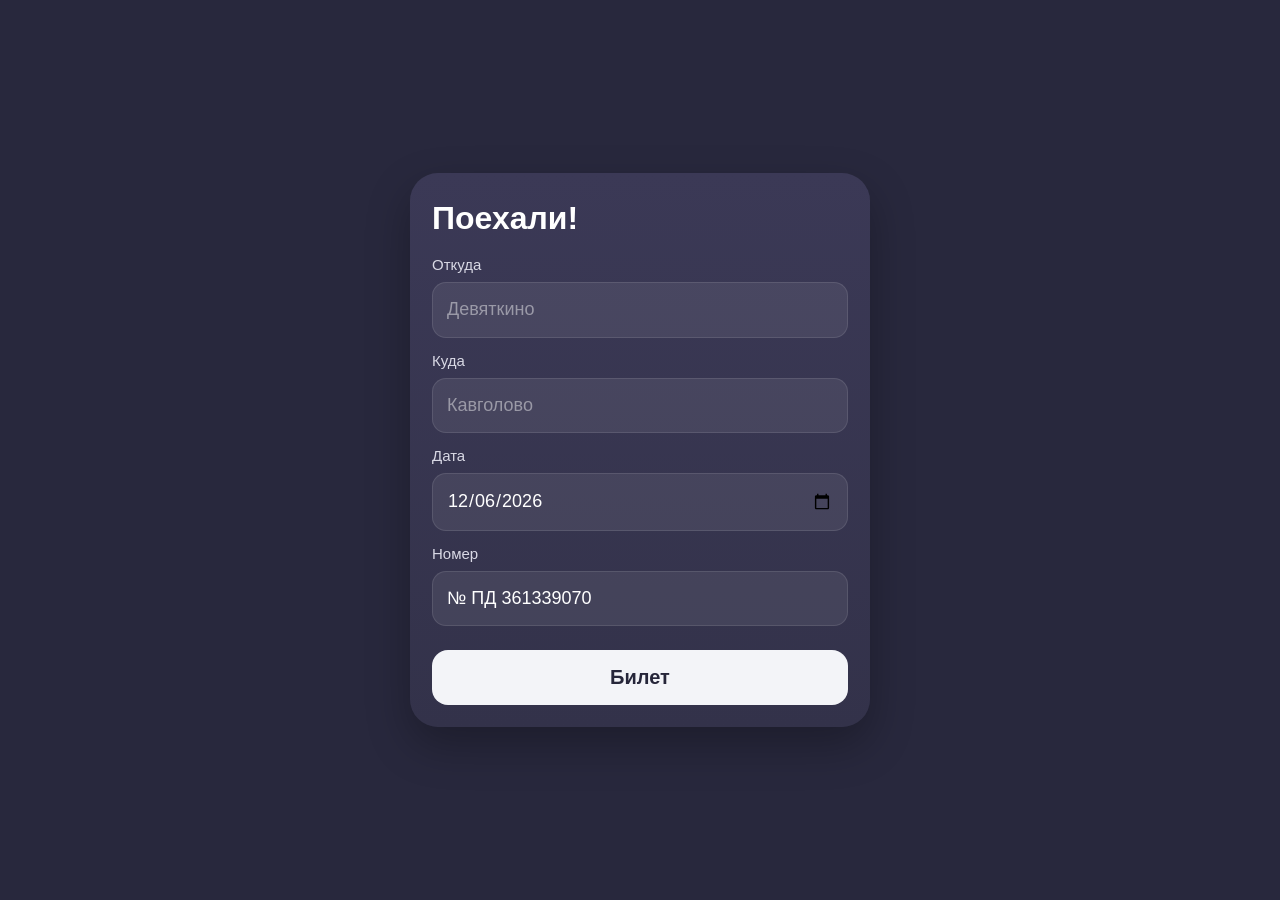
==== index.html @ 2f19ac5f "fix" ====
<!doctype html>
<html lang="ru">
  <head>
    <meta charset="utf-8">
    <meta name="viewport" content="width=device-width, initial-scale=1, viewport-fit=cover">
    <title>Настройка билета</title>
    <link rel="stylesheet" href="styles.css">
  </head>
  <body class="setup-page">
    <main class="setup-shell">
      <section class="setup-card">
        <h1 class="setup-title">Поехали!</h1>
        <form class="setup-form" id="ticket-form" action="ticket.html">
          <label class="field">
            <span class="field-label">Откуда</span>
            <input class="field-input" id="from" name="from" type="text" placeholder="Девяткино" autocomplete="off">
          </label>

          <label class="field">
            <span class="field-label">Куда</span>
            <input class="field-input" id="to" name="to" type="text" placeholder="Кавголово" autocomplete="off">
          </label>

          <label class="field">
            <span class="field-label">Дата</span>
            <input class="field-input" id="date" name="date" type="date">
          </label>

          <label class="field">
            <span class="field-label">Номер</span>
            <input class="field-input" id="number" name="number" type="text" value="№ ПД 361339070" autocomplete="off">
          </label>

          <button class="primary-button" type="submit">Билет</button>
        </form>
      </section>
    </main>

    <script src="app.js"></script>
  </body>
</html>
---- styles.css ----
:root {
  --bg: #28283d;
  --panel: #33324a;
  --panel-2: #3b3956;
  --text: #ffffff;
  --muted: #d9d9e5;
  --line: #42415e;
  --button: #f3f4f8;
  --button-text: #26263a;
  --screen-width: min(100vw, 591px);
  --screen-height: calc(var(--screen-width) * 1209 / 591);
  --font: -apple-system, BlinkMacSystemFont, "SF Pro Display", "SF Pro Text",
    "Segoe UI", sans-serif;
}

* {
  box-sizing: border-box;
}

html,
body {
  margin: 0;
  min-height: 100%;
  background: var(--bg);
  color: var(--text);
  font-family: var(--font);
}

body {
  min-height: 100svh;
}

.setup-page {
  display: flex;
  align-items: center;
  justify-content: center;
  padding: 24px 16px;
}

.setup-shell {
  width: min(100%, 460px);
}

.setup-card {
  background: linear-gradient(180deg, var(--panel-2) 0%, var(--panel) 100%);
  border-radius: 28px;
  box-shadow: 0 18px 44px rgba(0, 0, 0, 0.28);
  padding: 28px 22px 22px;
}

.setup-title {
  margin: 0 0 20px;
  font-size: 32px;
  line-height: 1.1;
  font-weight: 700;
}

.setup-form {
  display: grid;
  gap: 14px;
}

.field {
  display: grid;
  gap: 8px;
}

.field-label {
  font-size: 15px;
  line-height: 1.2;
  color: var(--muted);
}

.field-input {
  width: 100%;
  border: 1px solid rgba(255, 255, 255, 0.1);
  border-radius: 14px;
  background: rgba(255, 255, 255, 0.08);
  color: var(--text);
  font: inherit;
  font-size: 18px;
  line-height: 1.2;
  padding: 16px 14px;
  appearance: none;
  -webkit-appearance: none;
}

.field-input::placeholder {
  color: rgba(255, 255, 255, 0.45);
}

.primary-button {
  margin-top: 10px;
  border: 0;
  border-radius: 16px;
  background: var(--button);
  color: var(--button-text);
  font: inherit;
  font-size: 20px;
  font-weight: 700;
  padding: 16px 18px;
}

.ticket-page {
  display: flex;
  justify-content: center;
  background: #28283d;
}

.ticket-shell {
  width: 100%;
  display: flex;
  justify-content: center;
}

.ticket-screen {
  position: relative;
  width: var(--screen-width);
  height: var(--screen-height);
  background: url("img/background.png") center top / 100% 100% no-repeat;
  overflow: hidden;
}

.back-hitbox {
  position: absolute;
  left: 0;
  top: 0;
  width: calc(200 / 591 * 100%);
  height: calc(72 / 1209 * 100%);
  z-index: 3;
}

.ticket-overlay {
  position: absolute;
  left: calc(24 / 591 * 100%);
  right: calc(24 / 591 * 100%);
  color: #ffffff;
  letter-spacing: 0;
  z-index: 2;
}

.ticket-route {
  top: calc(110 / 1209 * 100%);
  font-size: calc(var(--screen-width) * 25 / 591);
  line-height: 1.12;
  font-weight: 700;
}

.ticket-direction {
  top: calc((158 / 1209 * 100%) + 6px);
  left: calc((24 / 591 * 100%) + 1px);
  font-size: calc(var(--screen-width) * 18 / 591);
  line-height: 1.17;
  font-weight: 400;
  color: #dee0ef;
  max-width: calc(520 / 591 * 100%);
}

.ticket-purchased {
  top: calc((735 / 1209 * 100%) - 5px);
  font-size: calc(var(--screen-width) * 15.12 / 591);
  line-height: 1.18;
  color: #a9a7ba;
  font-weight: 400;
  right: calc(188 / 591 * 100%);
}

.qr-hitbox {
  position: absolute;
  left: calc(23 / 591 * 100%);
  top: calc(326 / 1209 * 100%);
  width: calc(544 / 591 * 100%);
  height: calc(209 / 1209 * 100%);
  padding: 0;
  border: 0;
  background: transparent;
  cursor: pointer;
}

.qr-animation {
  display: none;
  width: 100%;
  height: 100%;
}

.qr-animation.is-visible {
  display: block;
}

@media (max-width: 591px) {
  .setup-page {
    align-items: flex-start;
    padding: max(16px, env(safe-area-inset-top)) 12px 20px;
  }

  .setup-card {
    border-radius: 22px;
    padding: 24px 18px 18px;
  }
}
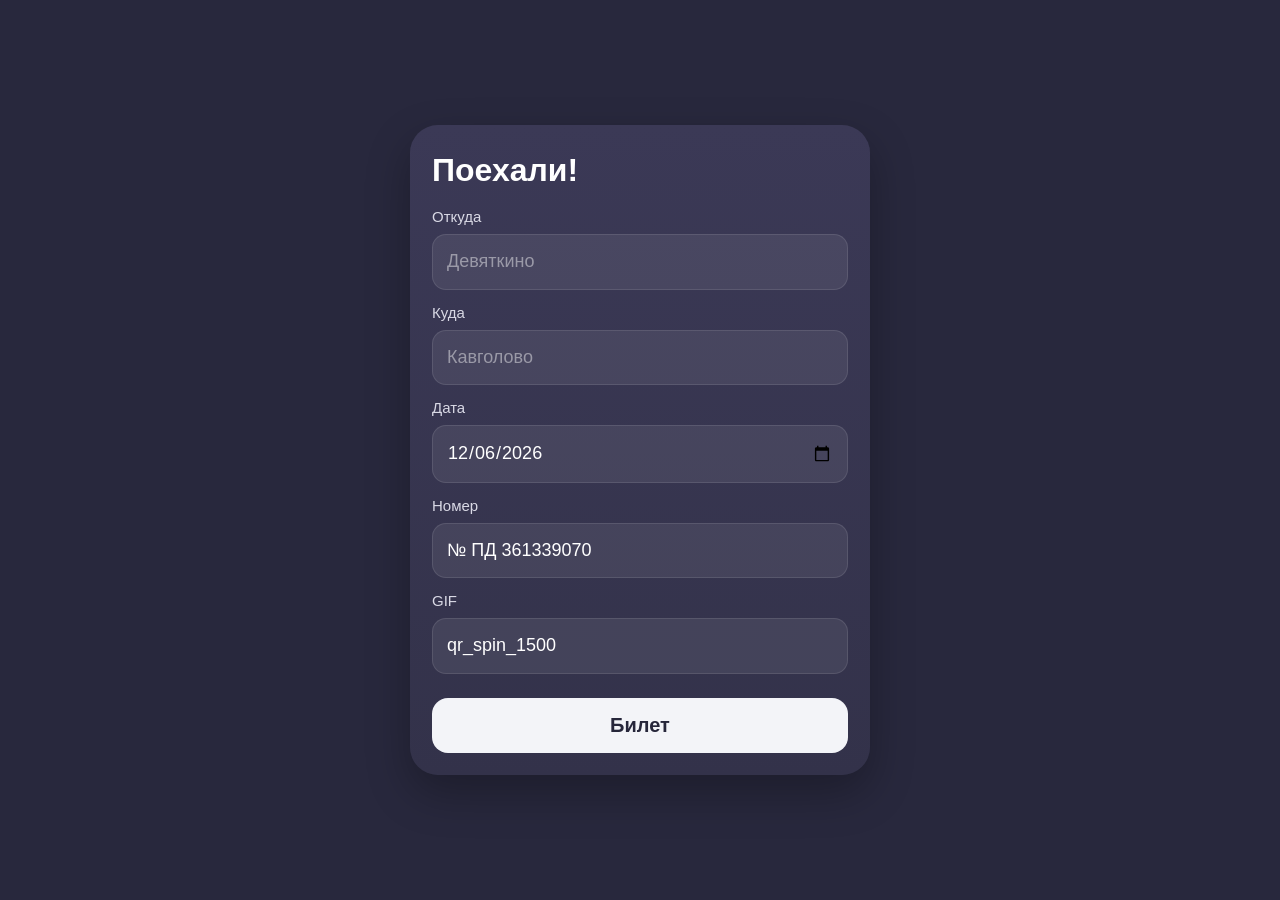
==== commit 839c7a9d: "fix" ====
--- a/index.html
+++ b/index.html
@@ -31,6 +31,23 @@
             <input class="field-input" id="number" name="number" type="text" value="№ ПД 361339070" autocomplete="off">
           </label>
 
+          <label class="field">
+            <span class="field-label">GIF</span>
+            <select class="field-input field-select" id="animation-gif" name="animationGif">
+              <option value="qr_spin_1000.gif">qr_spin_1000</option>
+              <option value="qr_spin_1100.gif">qr_spin_1100</option>
+              <option value="qr_spin_1200.gif">qr_spin_1200</option>
+              <option value="qr_spin_1300.gif">qr_spin_1300</option>
+              <option value="qr_spin_1400.gif">qr_spin_1400</option>
+              <option value="qr_spin_1500.gif" selected>qr_spin_1500</option>
+              <option value="qr_spin_1600.gif">qr_spin_1600</option>
+              <option value="qr_spin_1700.gif">qr_spin_1700</option>
+              <option value="qr_spin_1800.gif">qr_spin_1800</option>
+              <option value="qr_spin_1900.gif">qr_spin_1900</option>
+              <option value="qr_spin_2000.gif">qr_spin_2000</option>
+            </select>
+          </label>
+
           <button class="primary-button" type="submit">Билет</button>
         </form>
       </section>
--- a/styles.css
+++ b/styles.css
@@ -89,6 +89,10 @@
   color: rgba(255, 255, 255, 0.45);
 }
 
+.field-select {
+  cursor: pointer;
+}
+
 .primary-button {
   margin-top: 10px;
   border: 0;
@@ -169,18 +173,36 @@
   position: absolute;
   left: calc(23 / 591 * 100%);
   top: calc(326 / 1209 * 100%);
-  width: calc(544 / 591 * 100%);
-  height: calc(209 / 1209 * 100%);
+  width: calc(545 / 591 * 100%);
+  height: calc(210 / 1209 * 100%);
   padding: 0;
   border: 0;
   background: transparent;
   cursor: pointer;
+  appearance: none;
+  -webkit-appearance: none;
+}
+
+.qr-static,
+.qr-animation {
+  display: block;
+  width: 100%;
+  height: 100%;
+  position: absolute;
+  inset: 0;
+}
+
+.qr-static {
+  z-index: 1;
 }
 
 .qr-animation {
   display: none;
-  width: 100%;
-  height: 100%;
+  z-index: 2;
+}
+
+.qr-hitbox.is-animating .qr-static {
+  display: none;
 }
 
 .qr-animation.is-visible {
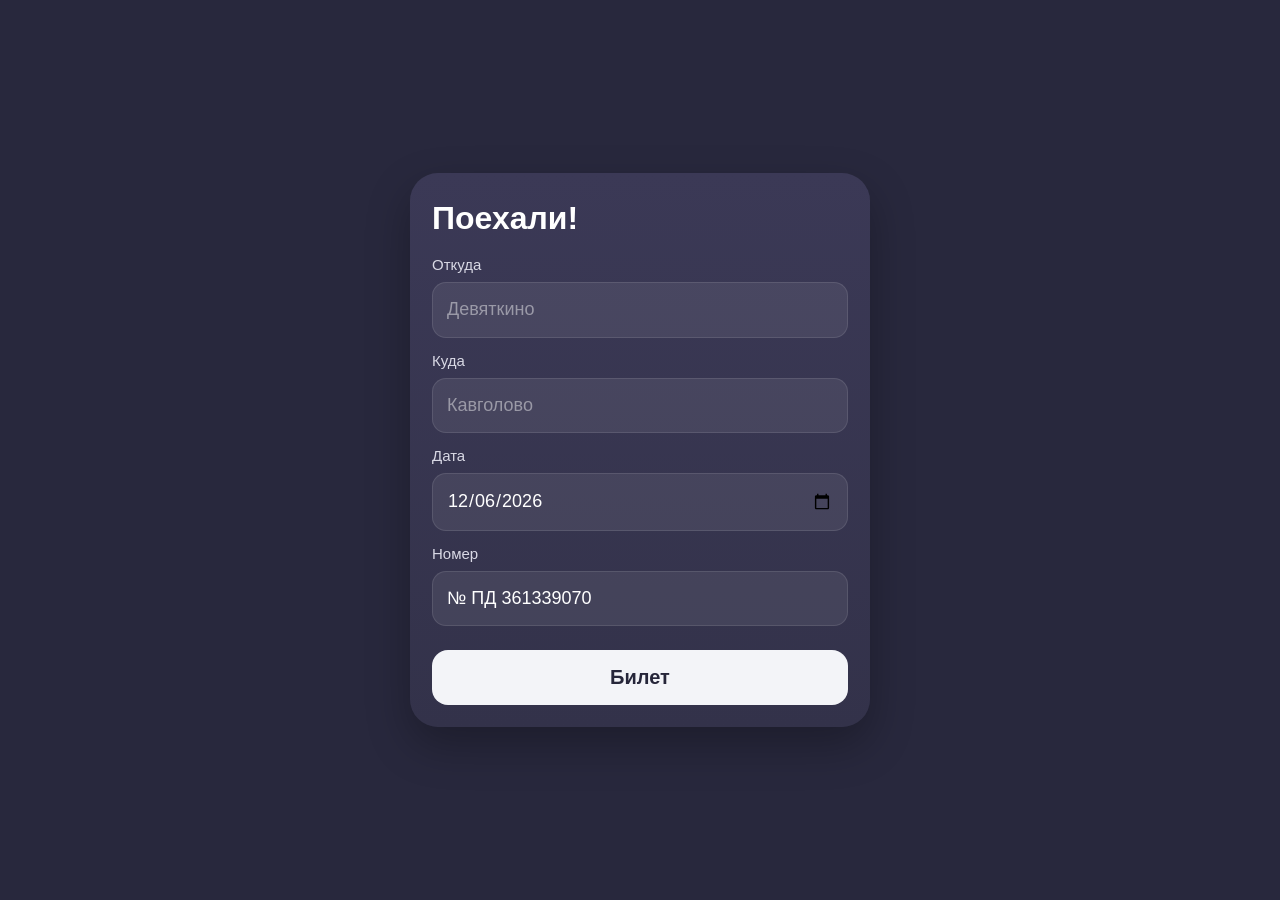
==== commit 50b76ed6: "fix" ====
--- a/index.html
+++ b/index.html
@@ -3,7 +3,13 @@
   <head>
     <meta charset="utf-8">
     <meta name="viewport" content="width=device-width, initial-scale=1, viewport-fit=cover">
+    <meta name="theme-color" content="#28283d">
+    <meta name="apple-mobile-web-app-capable" content="yes">
+    <meta name="apple-mobile-web-app-status-bar-style" content="default">
+    <meta name="apple-mobile-web-app-title" content="Билет">
     <title>Настройка билета</title>
+    <link rel="manifest" href="manifest.webmanifest">
+    <link rel="apple-touch-icon" href="img/pwa-192.png">
     <link rel="stylesheet" href="styles.css">
   </head>
   <body class="setup-page">
@@ -31,23 +37,6 @@
             <input class="field-input" id="number" name="number" type="text" value="№ ПД 361339070" autocomplete="off">
           </label>
 
-          <label class="field">
-            <span class="field-label">GIF</span>
-            <select class="field-input field-select" id="animation-gif" name="animationGif">
-              <option value="qr_spin_1000.gif">qr_spin_1000</option>
-              <option value="qr_spin_1100.gif">qr_spin_1100</option>
-              <option value="qr_spin_1200.gif">qr_spin_1200</option>
-              <option value="qr_spin_1300.gif">qr_spin_1300</option>
-              <option value="qr_spin_1400.gif">qr_spin_1400</option>
-              <option value="qr_spin_1500.gif" selected>qr_spin_1500</option>
-              <option value="qr_spin_1600.gif">qr_spin_1600</option>
-              <option value="qr_spin_1700.gif">qr_spin_1700</option>
-              <option value="qr_spin_1800.gif">qr_spin_1800</option>
-              <option value="qr_spin_1900.gif">qr_spin_1900</option>
-              <option value="qr_spin_2000.gif">qr_spin_2000</option>
-            </select>
-          </label>
-
           <button class="primary-button" type="submit">Билет</button>
         </form>
       </section>
--- a/styles.css
+++ b/styles.css
@@ -89,10 +89,6 @@
   color: rgba(255, 255, 255, 0.45);
 }
 
-.field-select {
-  cursor: pointer;
-}
-
 .primary-button {
   margin-top: 10px;
   border: 0;
@@ -184,7 +180,8 @@
 }
 
 .qr-static,
-.qr-animation {
+.qr-animation,
+.qr-animation-layer {
   display: block;
   width: 100%;
   height: 100%;
@@ -196,8 +193,7 @@
   z-index: 1;
 }
 
-.qr-animation {
-  display: none;
+.qr-animation-layer {
   z-index: 2;
 }
 
@@ -205,8 +201,8 @@
   display: none;
 }
 
-.qr-animation.is-visible {
-  display: block;
+.qr-animation {
+  z-index: 2;
 }
 
 @media (max-width: 591px) {
